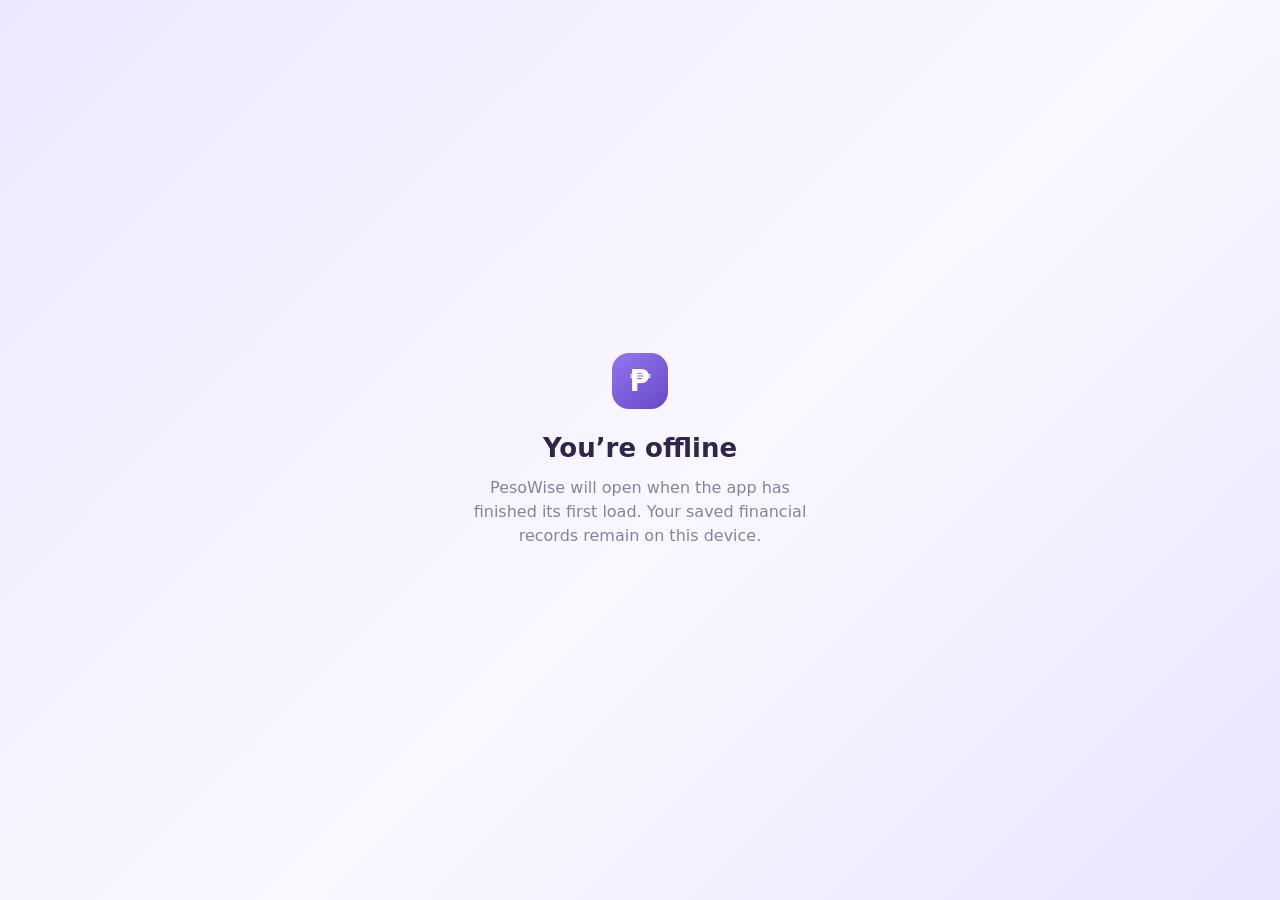
==== offline.html @ 72e484e5 "first commit" ====
<!doctype html>
<html lang="en">
<head>
  <meta charset="utf-8">
  <meta name="viewport" content="width=device-width, initial-scale=1">
  <meta name="theme-color" content="#7355d9">
  <title>Offline | PesoWise</title>
  <style>
    *{box-sizing:border-box}body{margin:0;min-height:100vh;display:grid;place-items:center;background:linear-gradient(135deg,#eee8ff,#faf7ff 55%,#eae4ff);color:#30264b;font:16px/1.5 system-ui,sans-serif}.panel{max-width:420px;padding:32px;text-align:center}.mark{display:grid;place-items:center;width:56px;height:56px;margin:0 auto 20px;border-radius:17px;background:linear-gradient(145deg,#9476ef,#6848c7);color:white;font-size:30px;font-weight:700}.panel h1{margin:0 0 8px;font-size:26px}.panel p{margin:0;color:#89829e}
  </style>
</head>
<body><main class="panel"><div class="mark">₱</div><h1>You’re offline</h1><p>PesoWise will open when the app has finished its first load. Your saved financial records remain on this device.</p></main></body>
</html>
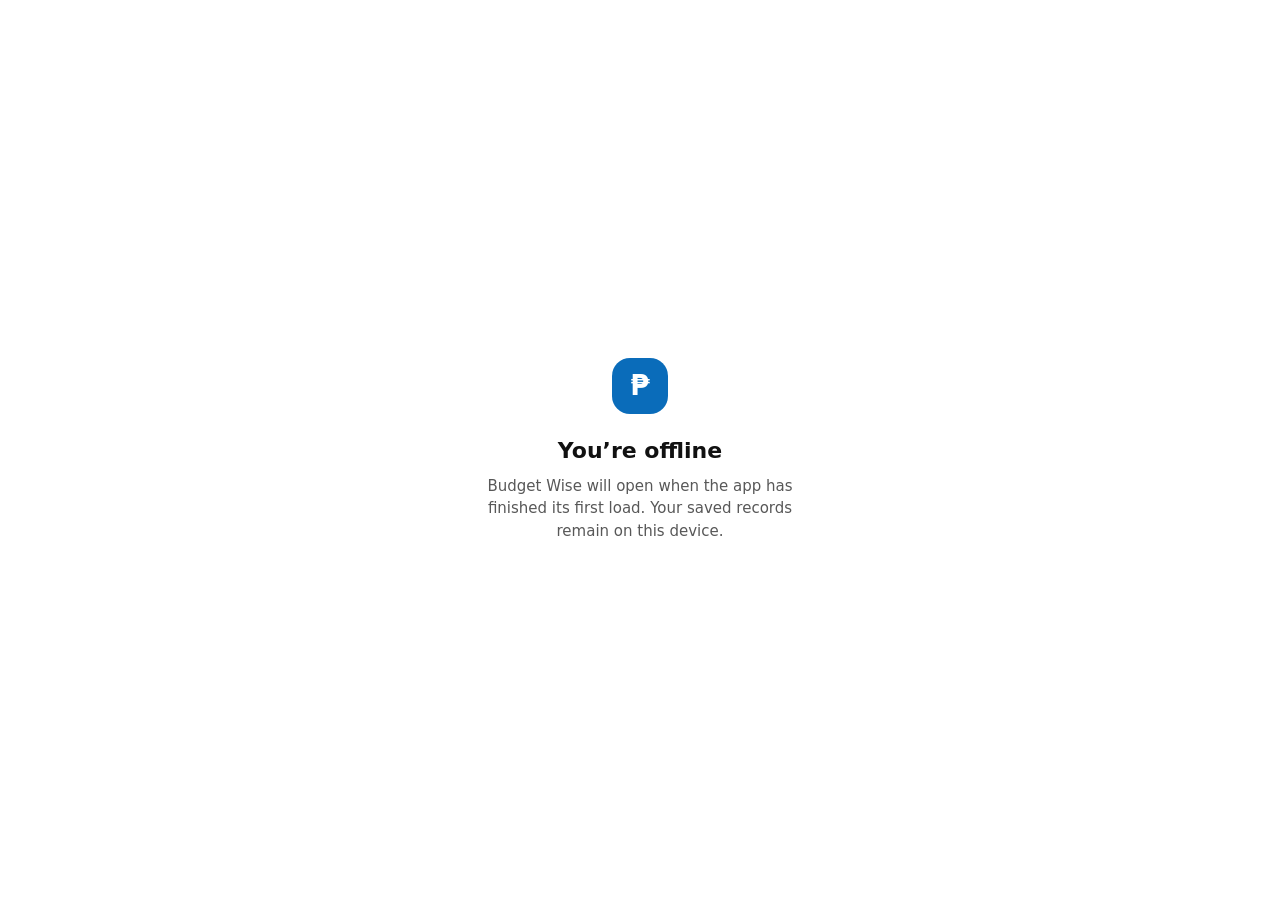
==== commit 2da13082: "Add files via upload" ====
--- a/offline.html
+++ b/offline.html
@@ -3,11 +3,11 @@
 <head>
   <meta charset="utf-8">
   <meta name="viewport" content="width=device-width, initial-scale=1">
-  <meta name="theme-color" content="#7355d9">
-  <title>Offline | PesoWise</title>
+  <meta name="theme-color" content="#0a6cba">
+  <title>Offline | Budget Wise</title>
   <style>
-    *{box-sizing:border-box}body{margin:0;min-height:100vh;display:grid;place-items:center;background:linear-gradient(135deg,#eee8ff,#faf7ff 55%,#eae4ff);color:#30264b;font:16px/1.5 system-ui,sans-serif}.panel{max-width:420px;padding:32px;text-align:center}.mark{display:grid;place-items:center;width:56px;height:56px;margin:0 auto 20px;border-radius:17px;background:linear-gradient(145deg,#9476ef,#6848c7);color:white;font-size:30px;font-weight:700}.panel h1{margin:0 0 8px;font-size:26px}.panel p{margin:0;color:#89829e}
+    *{box-sizing:border-box}body{margin:0;min-height:100vh;display:grid;place-items:center;background:#fff;color:#111;font:15px/1.5 system-ui,sans-serif}.panel{max-width:420px;padding:32px;text-align:center}.mark{display:grid;place-items:center;width:56px;height:56px;margin:0 auto 20px;border-radius:18px;background:#0a6cba;color:#fff;font-size:28px;font-weight:700}.panel h1{margin:0 0 8px;font-size:22px}.panel p{margin:0;color:#585858}
   </style>
 </head>
-<body><main class="panel"><div class="mark">₱</div><h1>You’re offline</h1><p>PesoWise will open when the app has finished its first load. Your saved financial records remain on this device.</p></main></body>
-</html>+<body><main class="panel"><div class="mark">₱</div><h1>You’re offline</h1><p>Budget Wise will open when the app has finished its first load. Your saved records remain on this device.</p></main></body>
+</html>
